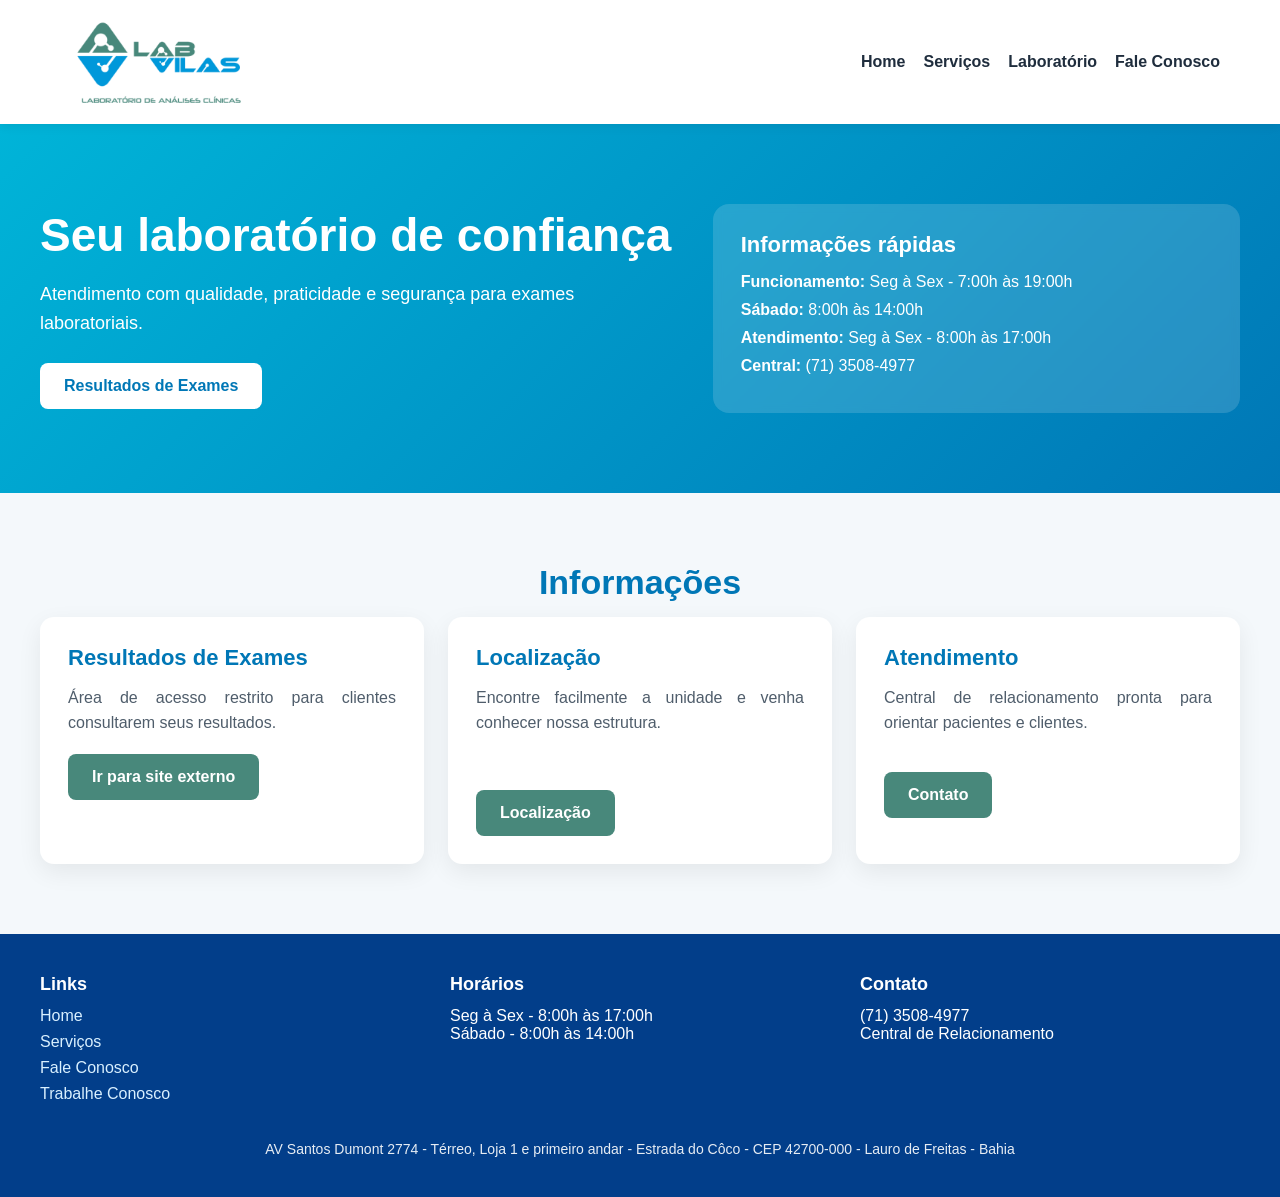
==== Front/HTML/index.html @ 3adeea0e "Added access lock for user-submitted data." ====
<!DOCTYPE html>
<html lang="pt-BR">
<head>
  <meta charset="UTF-8" />
  <meta name="viewport" content="width=device-width, initial-scale=1.0" />
  <title>LabVilas</title>
  <link rel="stylesheet" href="../CSS/estilo.css">
</head>
<body>

  <header>
    <div class="topbar">
      <img src="../../imagens/Captura de tela 2026-03-11 140914.png" alt="LabVilas Logo" class="logo">
      <nav>
        <a href="index.html">Home</a>
        <a href="serviços.html">Serviços</a>
        <a href="laboratorio.html">Laboratório</a>
         <a href="#contato">Fale Conosco</a>
      </nav>
    </div>
  </header>

  <main>
    <section class="hero" id="home">
      <div class="hero-content">
        <div class="hero-text">
          <h1>Seu laboratório de confiança</h1>
          <p>
            Atendimento com qualidade, praticidade e segurança para exames laboratoriais.
          </p>
          <a class="btn" href="#">Resultados de Exames</a>
        </div>

        <div class="hero-card">
          <h3>Informações rápidas</h3>
          <p><strong>Funcionamento:</strong> Seg à Sex - 7:00h às 19:00h</p>
          <p><strong>Sábado:</strong> 8:00h às 14:00h</p>
          <p><strong>Atendimento:</strong> Seg à Sex - 8:00h às 17:00h</p>
          <p><strong>Central:</strong> (71) 3508-4977</p>
        </div>
      </div>
    </section>

    <section id="servicos">
      <div class="container">
        <h2 class="section-title">Informações</h2>
        <div class="cards">
          <div class="card">
            <h3>Resultados de Exames</h3>
            <p>
              Área de acesso restrito para clientes consultarem seus resultados. 
            </p><br>
            <a class="btn_2" href="https://outrosite.example.com" target="_blank" rel="noopener noreferrer">Ir para site externo</a>
          </div>

          <div class="card">
            <h3>Localização</h3>
            <p>
              Encontre facilmente a unidade e venha conhecer nossa estrutura.
            </p><br><br><br>
             <a class="btn_2" href="https://unsplash.com/pt-br/s/fotografias/exame-toxicologico" target="_blank" rel="noopener noreferrer">Localização</a>
          
          </div>

          <div class="card">
            <h3>Atendimento</h3>
            <p>
              Central de relacionamento pronta para orientar pacientes e clientes.
            </p><br><br>
             <!-- botão abre o modal em vez de navegar -->
             <a id="openModal" class="btn_2" href="javascript:void(0)">Contato</a>
          </div>
        </div>
      </div>
    </section>

    </main>

    <!-- modal structure moved here so it's a sibling of main, not nested in a card -->
    <div id="modal" class="modal">
      <div class="modal-content">
        <span id="closeModal" class="close">&times;</span>
        <h3>Fale Conosco</h3>
        <form>
          <label for="nome">Nome:</label>
          <input type="text" id="nome" name="nome" required><br>

          <label for="email">E‑mail:</label>
          <input type="email" id="email" name="email" required><br>

          <label for="mensagem" class="mensagem">Mensagem:</label>
          <textarea id="mensagem" name="mensagem" rows="4" required></textarea><br>

          <button type="submit" class="btn_2">Enviar</button>
        </form>
      </div>
    </div>

  <footer id="rodape">
    <div class="footer-content">
      <div>
        <h4>Links</h4>
        <a href="#home">Home</a>
        <a href="#servicos">Serviços</a>
        <a href="#contato">Fale Conosco</a>
        <a href="#">Trabalhe Conosco</a>
      </div>

      <div>
        <h4>Horários</h4>
        <p>Seg à Sex - 8:00h às 17:00h</p>
        <p>Sábado - 8:00h às 14:00h</p>
      </div>

      <div>
        <h4>Contato</h4>
        <p>(71) 3508-4977</p>
        <p>Central de Relacionamento</p>
      </div>
    </div>

    <div class="footer-bottom">
     AV Santos Dumont 2774 - Térreo, Loja 1 e primeiro andar - Estrada do Côco - CEP 42700-000 - Lauro de Freitas - Bahia
    </div>
  </footer>

  <!-- include javascript file with modal logic -->
  <script src="../JS/script.js"></script>
</body>
</html>
---- Front/CSS/estilo.css ----
* {
      margin: 0;
      padding: 0;
      box-sizing: border-box;
      font-family: Arial, Helvetica, sans-serif;
    }

    body {
      background-color: #f4f8fb;
      color: #1f2d3d;
    }

    header {
      background: #ffffff;
      box-shadow: 0 2px 10px rgba(0, 0, 0, 0.08);
      position: sticky;
      top: 0;
      z-index: 1000;
    }

    .topbar {
      max-width: 1200px;
      margin: 0 auto;
      padding: 18px 20px;
      display: flex;
      justify-content: space-between;
      align-items: center;
      flex-wrap: wrap;
      gap: 15px;
    }

    .logo {
      max-width: 200px;
      height: auto;
      display: block;
      margin-right: 20px; /* space between logo and nav */
    }

    .imagem {
      max-width: 100%;
      height: auto;
      display: block;
      margin: 0 auto;
    }
    nav {
      display: flex;
      flex-wrap: wrap;
      gap: 18px;
    }

    nav a {
      text-decoration: none;
      color: #1f2d3d;
      font-weight: 600;
      transition: 0.3s;
    }

    nav a:hover {
      color: #0096c7;
    }

    .hero {
      background: linear-gradient(135deg, #00b4d8, #0077b6);
      color: white;
      padding: 80px 20px;
    }

    .hero-content {
      max-width: 1200px;
      margin: 0 auto;
      display: grid;
      grid-template-columns: 1.2fr 1fr;
      gap: 40px;
      align-items: center;
    }

    .hero-text h1 {
      font-size: 46px;
      margin-bottom: 18px;
    }

    .hero-text p {
      font-size: 18px;
      margin-bottom: 25px;
      line-height: 1.6;
      max-width: 600px;
    }

    .btn {
      display: inline-block;
      background: white;
      color: #0077b6;
      text-decoration: none;
      padding: 14px 24px;
      border-radius: 8px;
      font-weight: bold;
      transition: 0.3s;
    }

      .btn_2 {
      display: inline-block;
      background: rgb(72, 136, 123);
      color: #ffffff;
      text-decoration: none;
      padding: 14px 24px;
      border-radius: 8px;
      font-weight: bold;
      transition: 0.3s;
    }

    .btn:hover {
      transform: translateY(-2px);
      box-shadow: 0 8px 18px rgba(0, 0, 0, 0.15);
    }

    .hero-card {
      background: rgba(255, 255, 255, 0.15);
      border-radius: 16px;
      padding: 28px;
      backdrop-filter: blur(4px);
    }

    .hero-card h3 {
      margin-bottom: 15px;
      font-size: 22px;
    }

    .hero-card p {
      margin-bottom: 10px;
      font-size: 16px;
    }

    section {
      padding: 70px 20px;
    }

    .container {
      max-width: 1200px;
      margin: 0 auto;
    }

    .container_color-1 {
      max-width: 1200px;
      margin: 0 auto;
      background: #eaf7fc;
      padding: 40px 30px;
      border-radius: 14px;
    }

    
    .container_color-2 {
      max-width: 1200px;
      margin: 0 auto;
      background: #91d7f3;
      padding: 40px 30px;
      border-radius: 14px;
    }
    
    .section-title {
      text-align: center;
      font-size: 34px;
      margin-bottom: 15px;
      color: #0077b6;
    }

    .section-title_ {
      text-align: center;
      font-size: 34px;
      margin-bottom: 15px;
      color: #fafdfe;
    }

    .section-subtitl {
      text-align: left;
      color: #0077b6;
      font-size: 24px;
      margin-bottom: 15px;
      margin-top: 15px;
    }

    
     .section-subtitle_ {
      text-align: right;
      color: #5b6b7a;
      margin-bottom: 45px;
      font-size: 17px;
    }

    .section-subtitle {
      text-align: center;
      color: #5b6b7a;
      margin-bottom: 45px;
      font-size: 17px;
    }

    .cards {
      display: grid;
      grid-template-columns: repeat(auto-fit, minmax(240px, 1fr));
      gap: 24px;
    }

    .card {
      background: white;
      border-radius: 14px;
      padding: 28px;
      box-shadow: 0 8px 24px rgba(0, 0, 0, 0.07);
      transition: 0.3s;
    }

    .card:hover {
      transform: translateY(-5px);
    }

    .card h3 {
      color: #0077b6;
      margin-bottom: 14px;
      font-size: 22px;
    }

    .card p {
      color: #4f5d6b;
      line-height: 1.6;
    }

    .hours {
      background: #eaf7fc;
    }

    .hours-grid {
      display: grid;
      grid-template-columns: repeat(auto-fit, minmax(280px, 1fr));
      gap: 24px;
    }

    .hours-box {
      background: white;
      padding: 28px;
      border-radius: 14px;
      box-shadow: 0 8px 24px rgba(0, 0, 0, 0.06);
    }

    .hours-box h3 {
      color: #0077b6;
      margin-bottom: 14px;
    }

    .hours-box p {
      margin-bottom: 8px;
      color: #425466;
    }

    /* justify text in paragraphs for better readability */
    .container p {
      text-align: justify;
    }

    .contact-grid {
      display: grid;
      grid-template-columns: repeat(auto-fit, minmax(260px, 1fr));
      gap: 24px;
    }

    .contact-item {
      background: white;
      border-radius: 14px;
      padding: 28px;
      box-shadow: 0 8px 24px rgba(0, 0, 0, 0.06);
    }

    .contact-item h3 {
      color: #0077b6;
      margin-bottom: 12px;
    }

    footer {
      background: #023e8a;
      color: white;
      padding: 40px 20px;
    }

    .footer-content {
      max-width: 1200px;
      margin: 0 auto;
      display: grid;
      grid-template-columns: repeat(auto-fit, minmax(220px, 1fr));
      gap: 30px;
    }

    .footer-content h4 {
      margin-bottom: 12px;
      font-size: 18px;
    }

    .footer-content a {
      display: block;
      color: #d9f0ff;
      text-decoration: none;
      margin-bottom: 8px;
    }

    .footer-content a:hover {
      text-decoration: underline;
    }

    .footer-bottom {
      text-align: center;
      margin-top: 30px;
      font-size: 14px;
      opacity: 0.9;
    }

    @media (max-width: 900px) {
      .hero-content {
        grid-template-columns: 1fr;
      }

      .hero-text h1 {
        font-size: 34px;
      }
    }

    /* layout helper for side-by-side image and text */
    .side-by-side {
      display: flex;
      align-items: center;
      gap: 20px;
      flex-wrap: wrap;
    }

    .content-wrapper {
      display: flex;
      align-items: center;
      gap: 20px;
      width: 100%;
      flex-direction: row-reverse;
    }

    .text-section {
      flex: 1;
      min-width: 200px;
    }

    .side-by-side .imagem {
      max-width: 150px;
      height: auto;
      flex-shrink: 0;
    }

    /* o fundo escuro que cobre toda a tela */
.modal {
  display: none;               /* invisível por padrão */
  position: fixed;
  z-index: 1000;               /* acima de tudo */
  left: 0;
  top: 0;
  width: 100%;
  height: 100%;
  overflow: auto;              /* scroll se necessário */
  background-color: rgba(0,0,0,.6);
}

/* caixa branca centralizada */
.modal-content {
  background-color: #fff;
  margin: 10% auto;
  padding: 50px;
  border-radius: 4px;
  width: 90%;
  max-width: 400px; /* limit reasonable width */
  box-shadow: 0 2px 10px rgba(0,0,0,.3);
}

/* center any form vertically and horizontally within its container */
.modal-content form,
form {
  display: flex;
  flex-direction: column;
  align-items: center;
}

/* make form inputs full width but not too wide */
.modal-content form input,
.modal-content form textarea {
  width: 100%;
  max-width: 300px;
  margin-bottom: 15px;
}

/* botão fechar “×” */
.close {
  float: right;
  font-size: 1.7rem;
  cursor: pointer;
}

/* centralizar botão dentro do formulário do modal */
.modal-content form button.btn_2 {
  display: block;
  margin: 20px auto 0;
}
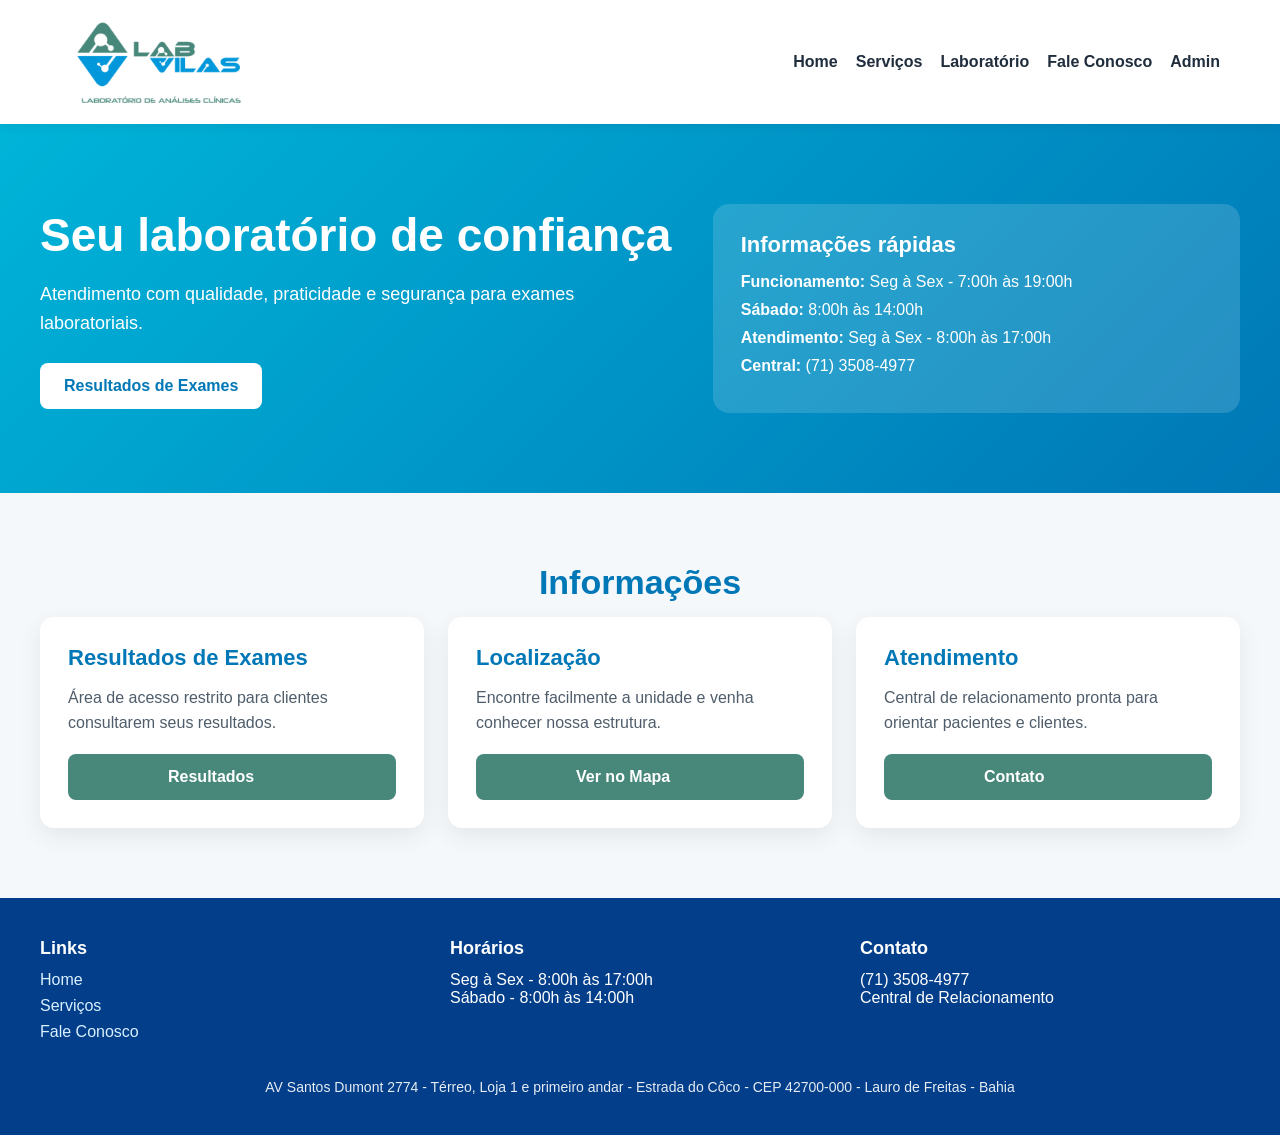
==== commit 66b7ad5e: "Addition of an ADMIN account to view the data." ====
--- a/Front/HTML/index.html
+++ b/Front/HTML/index.html
@@ -15,7 +15,8 @@
         <a href="index.html">Home</a>
         <a href="serviços.html">Serviços</a>
         <a href="laboratorio.html">Laboratório</a>
-         <a href="#contato">Fale Conosco</a>
+         <a href="Fale com nosco.html">Fale Conosco</a>
+         <a href="admin.html">Admin</a>
       </nav>
     </div>
   </header>
@@ -50,23 +51,22 @@
             <p>
               Área de acesso restrito para clientes consultarem seus resultados. 
             </p><br>
-            <a class="btn_2" href="https://outrosite.example.com" target="_blank" rel="noopener noreferrer">Ir para site externo</a>
+            <a class="btn_2" href="https://outrosite.example.com" target="_blank" rel="noopener noreferrer">Resultados</a>
           </div>
 
           <div class="card">
             <h3>Localização</h3>
             <p>
               Encontre facilmente a unidade e venha conhecer nossa estrutura.
-            </p><br><br><br>
-             <a class="btn_2" href="https://unsplash.com/pt-br/s/fotografias/exame-toxicologico" target="_blank" rel="noopener noreferrer">Localização</a>
-          
+            </p>
+             <a class="btn_2" href="https://maps.google.com/?q=LabVilas" target="_blank" rel="noopener noreferrer">Ver no Mapa</a>
           </div>
 
           <div class="card">
             <h3>Atendimento</h3>
             <p>
               Central de relacionamento pronta para orientar pacientes e clientes.
-            </p><br><br>
+            </p>
              <!-- botão abre o modal em vez de navegar -->
              <a id="openModal" class="btn_2" href="javascript:void(0)">Contato</a>
           </div>
@@ -100,10 +100,9 @@
     <div class="footer-content">
       <div>
         <h4>Links</h4>
-        <a href="#home">Home</a>
-        <a href="#servicos">Serviços</a>
-        <a href="#contato">Fale Conosco</a>
-        <a href="#">Trabalhe Conosco</a>
+        <a href="index.html">Home</a>
+        <a href="serviços.html">Serviços</a>
+        <a href="Fale conosco.html">Fale Conosco</a>
       </div>
 
       <div>
@@ -125,6 +124,6 @@
   </footer>
 
   <!-- include javascript file with modal logic -->
-  <script src="../JS/script.js"></script>
+  <script src="../script.js"></script>
 </body>
 </html>
--- a/Front/CSS/estilo.css
+++ b/Front/CSS/estilo.css
@@ -102,10 +102,12 @@
       background: rgb(72, 136, 123);
       color: #ffffff;
       text-decoration: none;
-      padding: 14px 24px;
+      padding: 14px 100px;
       border-radius: 8px;
       font-weight: bold;
       transition: 0.3s;
+      margin-top: auto;
+      
     }
 
     .btn:hover {
@@ -205,6 +207,9 @@
       padding: 28px;
       box-shadow: 0 8px 24px rgba(0, 0, 0, 0.07);
       transition: 0.3s;
+      display: flex;
+     flex-direction: column;
+     height: 100%;
     }
 
     .card:hover {
@@ -251,7 +256,7 @@
 
     /* justify text in paragraphs for better readability */
     .container p {
-      text-align: justify;
+      text-align: left;
     }
 
     .contact-grid {
@@ -359,6 +364,20 @@
   background-color: rgba(0,0,0,.6);
 }
 
+.modal_support {
+  display: none;               /* invisível por padrão */
+  position: fixed;
+  z-index: 1000;               /* acima de tudo */
+  left: 0;
+  top: 0;
+  width: 100%;
+  height: 100%;
+  overflow: auto;              /* scroll se necessário */
+  background-color: rgba(0,0,0,.6);
+}
+
+
+
 /* caixa branca centralizada */
 .modal-content {
   background-color: #fff;
@@ -397,4 +416,80 @@
 .modal-content form button.btn_2 {
   display: block;
   margin: 20px auto 0;
+}
+
+.label {
+  align-self: flex-start;
+  margin-bottom: 5px;
+}
+
+/* ── Modal visual geral ── */
+.modal-content {
+  border-radius: 16px;
+  padding: 40px;
+  max-width: 460px;
+}
+
+.modal-content h3 {
+  color: #0077b6;
+  font-size: 22px;
+  margin-bottom: 24px;
+  text-align: left;
+}
+
+.modal-content form {
+  align-items: stretch;
+}
+
+/* Labels */
+.modal-content label {
+  display: block;
+  text-align: left;
+  font-size: 13px;
+  font-weight: 600;
+  color: #5b6b7a;
+  margin-bottom: 6px;
+  margin-top: 16px;
+}
+
+/* Campos de texto, email e select */
+.modal-content input,
+.modal-content select,
+.modal-content textarea {
+  width: 100%;
+  max-width: 100%;
+  padding: 10px 14px;
+  border: 1.5px solid #d0dce8;
+  border-radius: 8px;
+  font-size: 15px;
+  color: #1f2d3d;
+  background: #f4f8fb;
+  transition: border-color 0.2s, box-shadow 0.2s;
+  outline: none;
+  margin-bottom: 0;
+}
+
+/* Efeito de foco nos campos */
+.modal-content input:focus,
+.modal-content select:focus,
+.modal-content textarea:focus {
+  border-color: #0096c7;
+  box-shadow: 0 0 0 3px rgba(0, 150, 199, 0.15);
+  background: #ffffff;
+}
+
+.modal-content textarea {
+  resize: vertical;
+  min-height: 100px;
+}
+
+/* Botão Enviar */
+.modal-content form button.btn_2 {
+  margin-top: 24px;
+  width: 100%;
+  padding: 12px;
+  font-size: 15px;
+  border-radius: 8px;
+  border: none;
+  cursor: pointer;
 }
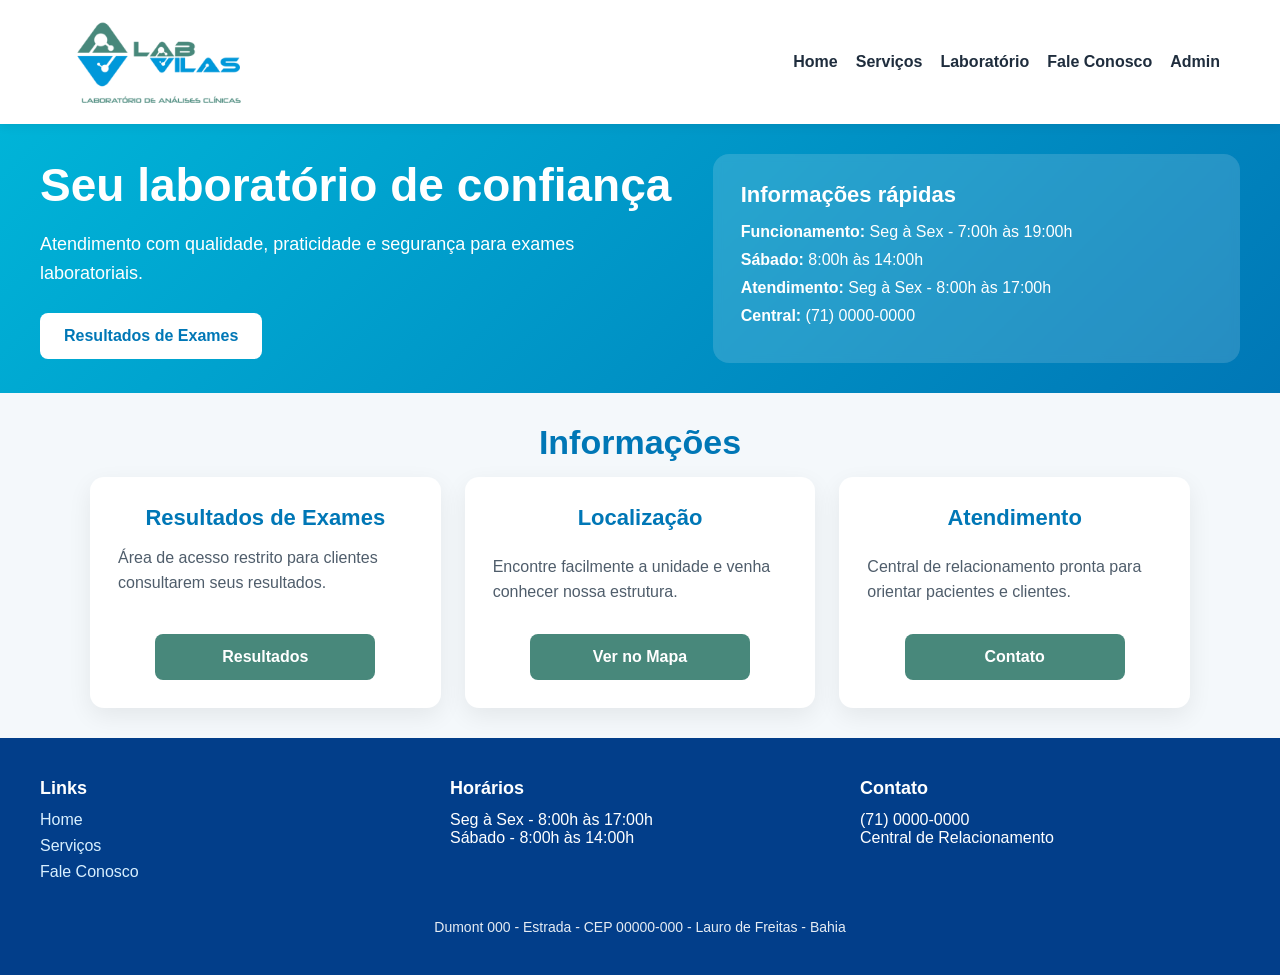
==== commit 759d929d: "Update settings add images" ====
--- a/Front/HTML/index.html
+++ b/Front/HTML/index.html
@@ -15,7 +15,7 @@
         <a href="index.html">Home</a>
         <a href="serviços.html">Serviços</a>
         <a href="laboratorio.html">Laboratório</a>
-         <a href="Fale com nosco.html">Fale Conosco</a>
+         <a href="Fale conosco.html">Fale Conosco</a>
          <a href="admin.html">Admin</a>
       </nav>
     </div>
@@ -37,7 +37,7 @@
           <p><strong>Funcionamento:</strong> Seg à Sex - 7:00h às 19:00h</p>
           <p><strong>Sábado:</strong> 8:00h às 14:00h</p>
           <p><strong>Atendimento:</strong> Seg à Sex - 8:00h às 17:00h</p>
-          <p><strong>Central:</strong> (71) 3508-4977</p>
+          <p><strong>Central:</strong> (71) 0000-0000</p>
         </div>
       </div>
     </section>
@@ -110,16 +110,15 @@
         <p>Seg à Sex - 8:00h às 17:00h</p>
         <p>Sábado - 8:00h às 14:00h</p>
       </div>
-
-      <div>
+     <div>
         <h4>Contato</h4>
-        <p>(71) 3508-4977</p>
+        <p>(71) 0000-0000</p>
         <p>Central de Relacionamento</p>
       </div>
     </div>
 
     <div class="footer-bottom">
-     AV Santos Dumont 2774 - Térreo, Loja 1 e primeiro andar - Estrada do Côco - CEP 42700-000 - Lauro de Freitas - Bahia
+     Dumont 000 - Estrada - CEP 00000-000 - Lauro de Freitas - Bahia
     </div>
   </footer>
 
--- a/Front/CSS/estilo.css
+++ b/Front/CSS/estilo.css
@@ -35,6 +35,17 @@
       display: block;
       margin-right: 20px; /* space between logo and nav */
     }
+    .estrutura-imagens{
+    display: flex;
+    gap: 20px; /* espaço entre as imagens */
+    justify-content: center;
+    flex-wrap: wrap; /* quebra linha se tela for pequena */
+    }
+
+    .estrutura-imagens img{
+    width: 30%;
+    border-radius: 8px;
+    }
 
     .imagem {
       max-width: 100%;
@@ -62,7 +73,7 @@
     .hero {
       background: linear-gradient(135deg, #00b4d8, #0077b6);
       color: white;
-      padding: 80px 20px;
+      padding: 30px 20px;
     }
 
     .hero-content {
@@ -102,7 +113,8 @@
       background: rgb(72, 136, 123);
       color: #ffffff;
       text-decoration: none;
-      padding: 14px 100px;
+      text-align: center; /* alinhar texto do botão*/
+      padding: 14px 24px;
       border-radius: 8px;
       font-weight: bold;
       transition: 0.3s;
@@ -110,6 +122,14 @@
       
     }
 
+/* Make card buttons consistent size and centered */
+.cards .btn_2 {
+  width: 220px;
+  max-width: 100%;
+  margin: 20px auto 0;
+  display: inline-block;
+}
+
     .btn:hover {
       transform: translateY(-2px);
       box-shadow: 0 8px 18px rgba(0, 0, 0, 0.15);
@@ -133,12 +153,12 @@
     }
 
     section {
-      padding: 70px 20px;
+      padding: 30px 40px;
     }
 
     .container {
-      max-width: 1200px;
-      margin: 0 auto;
+      max-width: 1100px;
+      margin:  auto;
     }
 
     .container_color-1 {
@@ -208,8 +228,9 @@
       box-shadow: 0 8px 24px rgba(0, 0, 0, 0.07);
       transition: 0.3s;
       display: flex;
-     flex-direction: column;
-     height: 100%;
+      flex-direction: column;
+      justify-content: space-between;
+      height: 100%;
     }
 
     .card:hover {
@@ -220,6 +241,7 @@
       color: #0077b6;
       margin-bottom: 14px;
       font-size: 22px;
+      text-align: center;
     }
 
     .card p {
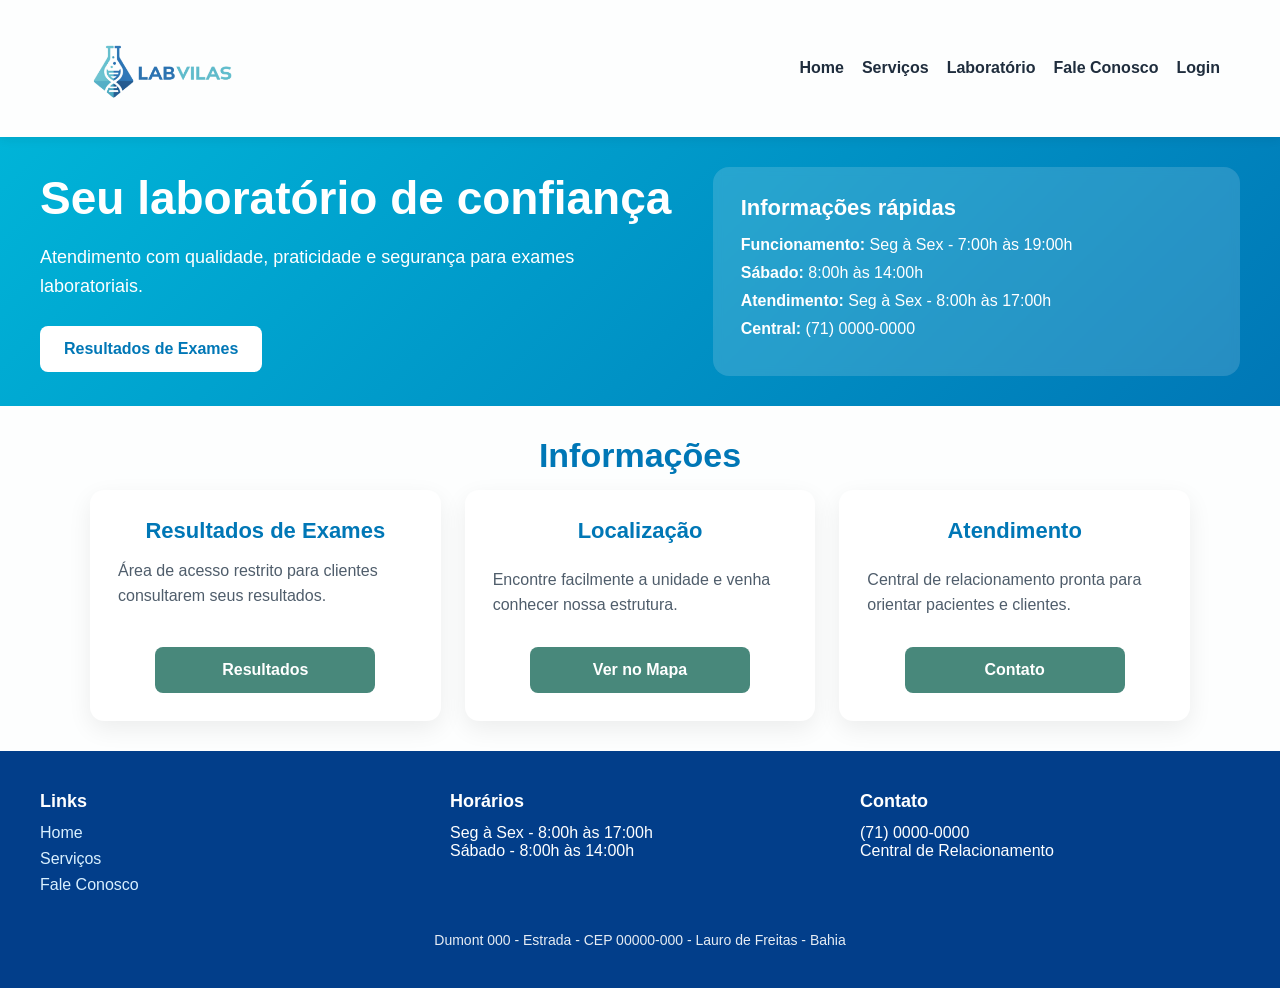
==== commit 7d3fceef: "." ====
--- a/Front/HTML/index.html
+++ b/Front/HTML/index.html
@@ -16,7 +16,7 @@
         <a href="serviços.html">Serviços</a>
         <a href="laboratorio.html">Laboratório</a>
          <a href="Fale conosco.html">Fale Conosco</a>
-         <a href="admin.html">Admin</a>
+         <a href="admin.html">Login</a>
       </nav>
     </div>
   </header>
--- a/Front/CSS/estilo.css
+++ b/Front/CSS/estilo.css
@@ -6,12 +6,12 @@
     }
 
     body {
-      background-color: #f4f8fb;
+      background-color: #FDFEFE;
       color: #1f2d3d;
     }
 
     header {
-      background: #ffffff;
+      background: #FDFEFE;
       box-shadow: 0 2px 10px rgba(0, 0, 0, 0.08);
       position: sticky;
       top: 0;
